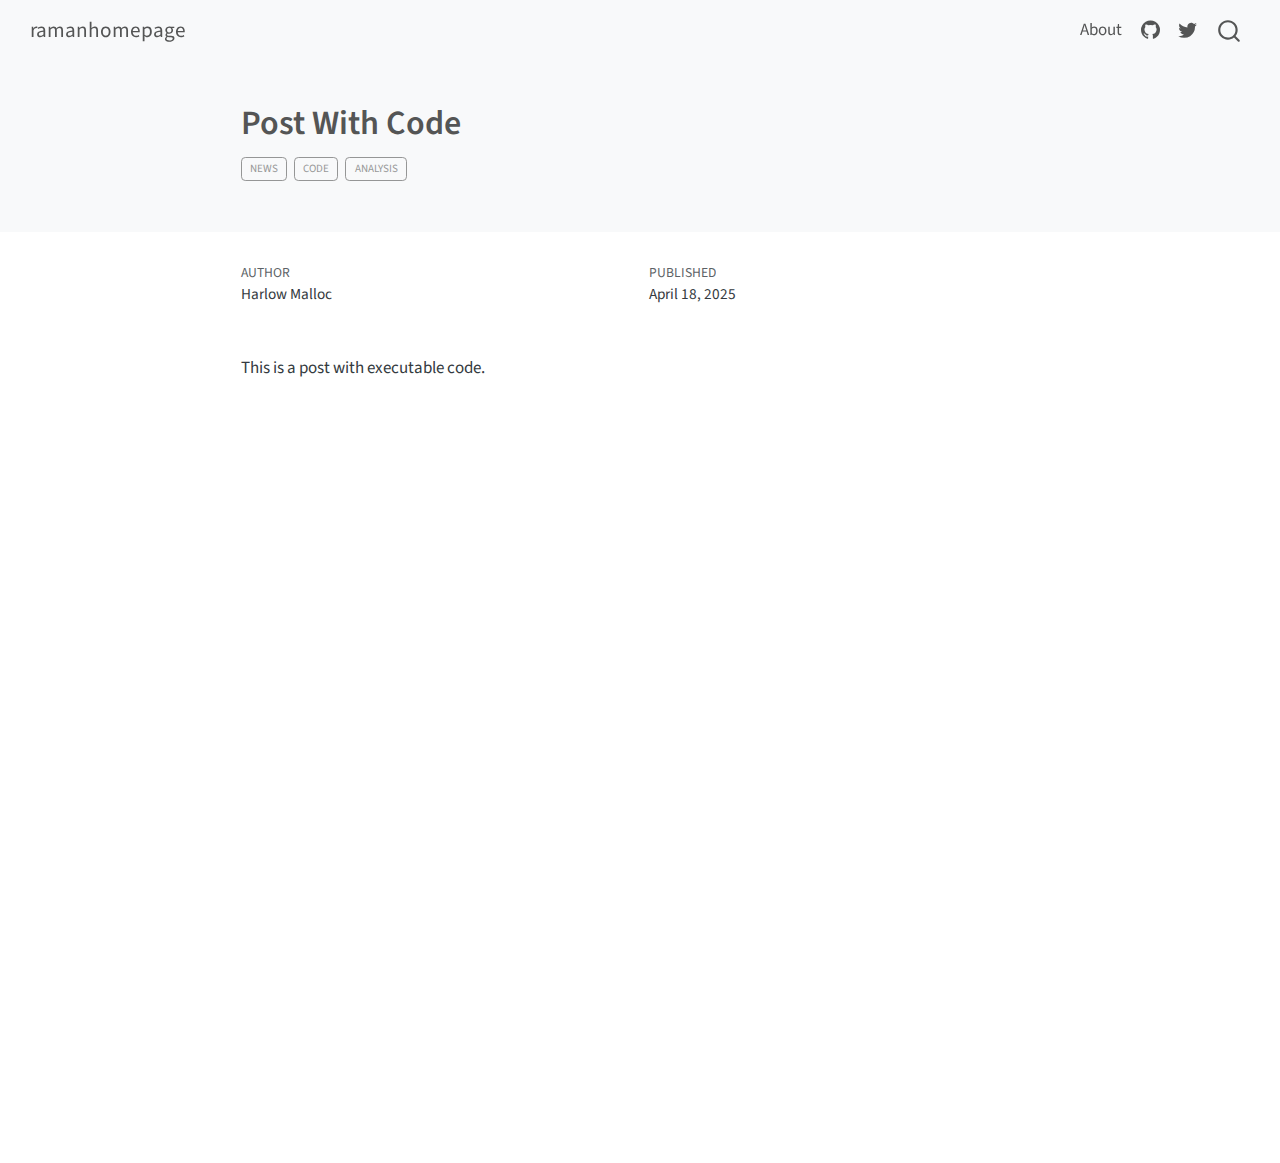
==== posts/post-with-code/index.html @ 2f2f5ff0 "Built site for gh-pages" ====
<!DOCTYPE html>
<html xmlns="http://www.w3.org/1999/xhtml" lang="en" xml:lang="en"><head>

<meta charset="utf-8">
<meta name="generator" content="quarto-1.7.26">

<meta name="viewport" content="width=device-width, initial-scale=1.0, user-scalable=yes">

<meta name="author" content="Harlow Malloc">
<meta name="dcterms.date" content="2025-04-18">

<title>Post With Code – ramanhomepage</title>
<style>
code{white-space: pre-wrap;}
span.smallcaps{font-variant: small-caps;}
div.columns{display: flex; gap: min(4vw, 1.5em);}
div.column{flex: auto; overflow-x: auto;}
div.hanging-indent{margin-left: 1.5em; text-indent: -1.5em;}
ul.task-list{list-style: none;}
ul.task-list li input[type="checkbox"] {
  width: 0.8em;
  margin: 0 0.8em 0.2em -1em; /* quarto-specific, see https://github.com/quarto-dev/quarto-cli/issues/4556 */ 
  vertical-align: middle;
}
</style>


<script src="../../site_libs/quarto-nav/quarto-nav.js"></script>
<script src="../../site_libs/quarto-nav/headroom.min.js"></script>
<script src="../../site_libs/clipboard/clipboard.min.js"></script>
<script src="../../site_libs/quarto-search/autocomplete.umd.js"></script>
<script src="../../site_libs/quarto-search/fuse.min.js"></script>
<script src="../../site_libs/quarto-search/quarto-search.js"></script>
<meta name="quarto:offset" content="../../">
<script src="../../site_libs/quarto-html/quarto.js" type="module"></script>
<script src="../../site_libs/quarto-html/tabsets/tabsets.js" type="module"></script>
<script src="../../site_libs/quarto-html/popper.min.js"></script>
<script src="../../site_libs/quarto-html/tippy.umd.min.js"></script>
<script src="../../site_libs/quarto-html/anchor.min.js"></script>
<link href="../../site_libs/quarto-html/tippy.css" rel="stylesheet">
<link href="../../site_libs/quarto-html/quarto-syntax-highlighting-53f539a478d6ecd1be31ce9fd30fd81c.css" rel="stylesheet" id="quarto-text-highlighting-styles">
<script src="../../site_libs/bootstrap/bootstrap.min.js"></script>
<link href="../../site_libs/bootstrap/bootstrap-icons.css" rel="stylesheet">
<link href="../../site_libs/bootstrap/bootstrap-dfb324f25d9b1687192fa8be62ac8f9c.min.css" rel="stylesheet" append-hash="true" id="quarto-bootstrap" data-mode="light">
<script id="quarto-search-options" type="application/json">{
  "location": "navbar",
  "copy-button": false,
  "collapse-after": 3,
  "panel-placement": "end",
  "type": "overlay",
  "limit": 50,
  "keyboard-shortcut": [
    "f",
    "/",
    "s"
  ],
  "show-item-context": false,
  "language": {
    "search-no-results-text": "No results",
    "search-matching-documents-text": "matching documents",
    "search-copy-link-title": "Copy link to search",
    "search-hide-matches-text": "Hide additional matches",
    "search-more-match-text": "more match in this document",
    "search-more-matches-text": "more matches in this document",
    "search-clear-button-title": "Clear",
    "search-text-placeholder": "",
    "search-detached-cancel-button-title": "Cancel",
    "search-submit-button-title": "Submit",
    "search-label": "Search"
  }
}</script>


<link rel="stylesheet" href="../../styles.css">
</head>

<body class="nav-fixed fullcontent quarto-light">

<div id="quarto-search-results"></div>
  <header id="quarto-header" class="headroom fixed-top quarto-banner">
    <nav class="navbar navbar-expand-lg " data-bs-theme="dark">
      <div class="navbar-container container-fluid">
      <div class="navbar-brand-container mx-auto">
    <a class="navbar-brand" href="../../index.html">
    <span class="navbar-title">ramanhomepage</span>
    </a>
  </div>
            <div id="quarto-search" class="" title="Search"></div>
          <button class="navbar-toggler" type="button" data-bs-toggle="collapse" data-bs-target="#navbarCollapse" aria-controls="navbarCollapse" role="menu" aria-expanded="false" aria-label="Toggle navigation" onclick="if (window.quartoToggleHeadroom) { window.quartoToggleHeadroom(); }">
  <span class="navbar-toggler-icon"></span>
</button>
          <div class="collapse navbar-collapse" id="navbarCollapse">
            <ul class="navbar-nav navbar-nav-scroll ms-auto">
  <li class="nav-item">
    <a class="nav-link" href="../../about.html"> 
<span class="menu-text">About</span></a>
  </li>  
  <li class="nav-item compact">
    <a class="nav-link" href="https://github.com/kanaaraman"> <i class="bi bi-github" role="img">
</i> 
<span class="menu-text"></span></a>
  </li>  
  <li class="nav-item compact">
    <a class="nav-link" href="https://twitter.com"> <i class="bi bi-twitter" role="img">
</i> 
<span class="menu-text"></span></a>
  </li>  
</ul>
          </div> <!-- /navcollapse -->
            <div class="quarto-navbar-tools">
</div>
      </div> <!-- /container-fluid -->
    </nav>
</header>
<!-- content -->
<header id="title-block-header" class="quarto-title-block default page-columns page-full">
  <div class="quarto-title-banner page-columns page-full">
    <div class="quarto-title column-body">
      <h1 class="title">Post With Code</h1>
                                <div class="quarto-categories">
                <div class="quarto-category">news</div>
                <div class="quarto-category">code</div>
                <div class="quarto-category">analysis</div>
              </div>
                  </div>
  </div>
    
  
  <div class="quarto-title-meta">

      <div>
      <div class="quarto-title-meta-heading">Author</div>
      <div class="quarto-title-meta-contents">
               <p>Harlow Malloc </p>
            </div>
    </div>
      
      <div>
      <div class="quarto-title-meta-heading">Published</div>
      <div class="quarto-title-meta-contents">
        <p class="date">April 18, 2025</p>
      </div>
    </div>
    
      
    </div>
    
  
  </header><div id="quarto-content" class="quarto-container page-columns page-rows-contents page-layout-article page-navbar">
<!-- sidebar -->
<!-- margin-sidebar -->
    
<!-- main -->
<main class="content quarto-banner-title-block" id="quarto-document-content">





<p>This is a post with executable code.</p>



</main> <!-- /main -->
<script id="quarto-html-after-body" type="application/javascript">
  window.document.addEventListener("DOMContentLoaded", function (event) {
    const icon = "";
    const anchorJS = new window.AnchorJS();
    anchorJS.options = {
      placement: 'right',
      icon: icon
    };
    anchorJS.add('.anchored');
    const isCodeAnnotation = (el) => {
      for (const clz of el.classList) {
        if (clz.startsWith('code-annotation-')) {                     
          return true;
        }
      }
      return false;
    }
    const onCopySuccess = function(e) {
      // button target
      const button = e.trigger;
      // don't keep focus
      button.blur();
      // flash "checked"
      button.classList.add('code-copy-button-checked');
      var currentTitle = button.getAttribute("title");
      button.setAttribute("title", "Copied!");
      let tooltip;
      if (window.bootstrap) {
        button.setAttribute("data-bs-toggle", "tooltip");
        button.setAttribute("data-bs-placement", "left");
        button.setAttribute("data-bs-title", "Copied!");
        tooltip = new bootstrap.Tooltip(button, 
          { trigger: "manual", 
            customClass: "code-copy-button-tooltip",
            offset: [0, -8]});
        tooltip.show();    
      }
      setTimeout(function() {
        if (tooltip) {
          tooltip.hide();
          button.removeAttribute("data-bs-title");
          button.removeAttribute("data-bs-toggle");
          button.removeAttribute("data-bs-placement");
        }
        button.setAttribute("title", currentTitle);
        button.classList.remove('code-copy-button-checked');
      }, 1000);
      // clear code selection
      e.clearSelection();
    }
    const getTextToCopy = function(trigger) {
        const codeEl = trigger.previousElementSibling.cloneNode(true);
        for (const childEl of codeEl.children) {
          if (isCodeAnnotation(childEl)) {
            childEl.remove();
          }
        }
        return codeEl.innerText;
    }
    const clipboard = new window.ClipboardJS('.code-copy-button:not([data-in-quarto-modal])', {
      text: getTextToCopy
    });
    clipboard.on('success', onCopySuccess);
    if (window.document.getElementById('quarto-embedded-source-code-modal')) {
      const clipboardModal = new window.ClipboardJS('.code-copy-button[data-in-quarto-modal]', {
        text: getTextToCopy,
        container: window.document.getElementById('quarto-embedded-source-code-modal')
      });
      clipboardModal.on('success', onCopySuccess);
    }
      var localhostRegex = new RegExp(/^(?:http|https):\/\/localhost\:?[0-9]*\//);
      var mailtoRegex = new RegExp(/^mailto:/);
        var filterRegex = new RegExp("https:\/\/kanaaraman\.github\.io\/");
      var isInternal = (href) => {
          return filterRegex.test(href) || localhostRegex.test(href) || mailtoRegex.test(href);
      }
      // Inspect non-navigation links and adorn them if external
     var links = window.document.querySelectorAll('a[href]:not(.nav-link):not(.navbar-brand):not(.toc-action):not(.sidebar-link):not(.sidebar-item-toggle):not(.pagination-link):not(.no-external):not([aria-hidden]):not(.dropdown-item):not(.quarto-navigation-tool):not(.about-link)');
      for (var i=0; i<links.length; i++) {
        const link = links[i];
        if (!isInternal(link.href)) {
          // undo the damage that might have been done by quarto-nav.js in the case of
          // links that we want to consider external
          if (link.dataset.originalHref !== undefined) {
            link.href = link.dataset.originalHref;
          }
        }
      }
    function tippyHover(el, contentFn, onTriggerFn, onUntriggerFn) {
      const config = {
        allowHTML: true,
        maxWidth: 500,
        delay: 100,
        arrow: false,
        appendTo: function(el) {
            return el.parentElement;
        },
        interactive: true,
        interactiveBorder: 10,
        theme: 'quarto',
        placement: 'bottom-start',
      };
      if (contentFn) {
        config.content = contentFn;
      }
      if (onTriggerFn) {
        config.onTrigger = onTriggerFn;
      }
      if (onUntriggerFn) {
        config.onUntrigger = onUntriggerFn;
      }
      window.tippy(el, config); 
    }
    const noterefs = window.document.querySelectorAll('a[role="doc-noteref"]');
    for (var i=0; i<noterefs.length; i++) {
      const ref = noterefs[i];
      tippyHover(ref, function() {
        // use id or data attribute instead here
        let href = ref.getAttribute('data-footnote-href') || ref.getAttribute('href');
        try { href = new URL(href).hash; } catch {}
        const id = href.replace(/^#\/?/, "");
        const note = window.document.getElementById(id);
        if (note) {
          return note.innerHTML;
        } else {
          return "";
        }
      });
    }
    const xrefs = window.document.querySelectorAll('a.quarto-xref');
    const processXRef = (id, note) => {
      // Strip column container classes
      const stripColumnClz = (el) => {
        el.classList.remove("page-full", "page-columns");
        if (el.children) {
          for (const child of el.children) {
            stripColumnClz(child);
          }
        }
      }
      stripColumnClz(note)
      if (id === null || id.startsWith('sec-')) {
        // Special case sections, only their first couple elements
        const container = document.createElement("div");
        if (note.children && note.children.length > 2) {
          container.appendChild(note.children[0].cloneNode(true));
          for (let i = 1; i < note.children.length; i++) {
            const child = note.children[i];
            if (child.tagName === "P" && child.innerText === "") {
              continue;
            } else {
              container.appendChild(child.cloneNode(true));
              break;
            }
          }
          if (window.Quarto?.typesetMath) {
            window.Quarto.typesetMath(container);
          }
          return container.innerHTML
        } else {
          if (window.Quarto?.typesetMath) {
            window.Quarto.typesetMath(note);
          }
          return note.innerHTML;
        }
      } else {
        // Remove any anchor links if they are present
        const anchorLink = note.querySelector('a.anchorjs-link');
        if (anchorLink) {
          anchorLink.remove();
        }
        if (window.Quarto?.typesetMath) {
          window.Quarto.typesetMath(note);
        }
        if (note.classList.contains("callout")) {
          return note.outerHTML;
        } else {
          return note.innerHTML;
        }
      }
    }
    for (var i=0; i<xrefs.length; i++) {
      const xref = xrefs[i];
      tippyHover(xref, undefined, function(instance) {
        instance.disable();
        let url = xref.getAttribute('href');
        let hash = undefined; 
        if (url.startsWith('#')) {
          hash = url;
        } else {
          try { hash = new URL(url).hash; } catch {}
        }
        if (hash) {
          const id = hash.replace(/^#\/?/, "");
          const note = window.document.getElementById(id);
          if (note !== null) {
            try {
              const html = processXRef(id, note.cloneNode(true));
              instance.setContent(html);
            } finally {
              instance.enable();
              instance.show();
            }
          } else {
            // See if we can fetch this
            fetch(url.split('#')[0])
            .then(res => res.text())
            .then(html => {
              const parser = new DOMParser();
              const htmlDoc = parser.parseFromString(html, "text/html");
              const note = htmlDoc.getElementById(id);
              if (note !== null) {
                const html = processXRef(id, note);
                instance.setContent(html);
              } 
            }).finally(() => {
              instance.enable();
              instance.show();
            });
          }
        } else {
          // See if we can fetch a full url (with no hash to target)
          // This is a special case and we should probably do some content thinning / targeting
          fetch(url)
          .then(res => res.text())
          .then(html => {
            const parser = new DOMParser();
            const htmlDoc = parser.parseFromString(html, "text/html");
            const note = htmlDoc.querySelector('main.content');
            if (note !== null) {
              // This should only happen for chapter cross references
              // (since there is no id in the URL)
              // remove the first header
              if (note.children.length > 0 && note.children[0].tagName === "HEADER") {
                note.children[0].remove();
              }
              const html = processXRef(null, note);
              instance.setContent(html);
            } 
          }).finally(() => {
            instance.enable();
            instance.show();
          });
        }
      }, function(instance) {
      });
    }
        let selectedAnnoteEl;
        const selectorForAnnotation = ( cell, annotation) => {
          let cellAttr = 'data-code-cell="' + cell + '"';
          let lineAttr = 'data-code-annotation="' +  annotation + '"';
          const selector = 'span[' + cellAttr + '][' + lineAttr + ']';
          return selector;
        }
        const selectCodeLines = (annoteEl) => {
          const doc = window.document;
          const targetCell = annoteEl.getAttribute("data-target-cell");
          const targetAnnotation = annoteEl.getAttribute("data-target-annotation");
          const annoteSpan = window.document.querySelector(selectorForAnnotation(targetCell, targetAnnotation));
          const lines = annoteSpan.getAttribute("data-code-lines").split(",");
          const lineIds = lines.map((line) => {
            return targetCell + "-" + line;
          })
          let top = null;
          let height = null;
          let parent = null;
          if (lineIds.length > 0) {
              //compute the position of the single el (top and bottom and make a div)
              const el = window.document.getElementById(lineIds[0]);
              top = el.offsetTop;
              height = el.offsetHeight;
              parent = el.parentElement.parentElement;
            if (lineIds.length > 1) {
              const lastEl = window.document.getElementById(lineIds[lineIds.length - 1]);
              const bottom = lastEl.offsetTop + lastEl.offsetHeight;
              height = bottom - top;
            }
            if (top !== null && height !== null && parent !== null) {
              // cook up a div (if necessary) and position it 
              let div = window.document.getElementById("code-annotation-line-highlight");
              if (div === null) {
                div = window.document.createElement("div");
                div.setAttribute("id", "code-annotation-line-highlight");
                div.style.position = 'absolute';
                parent.appendChild(div);
              }
              div.style.top = top - 2 + "px";
              div.style.height = height + 4 + "px";
              div.style.left = 0;
              let gutterDiv = window.document.getElementById("code-annotation-line-highlight-gutter");
              if (gutterDiv === null) {
                gutterDiv = window.document.createElement("div");
                gutterDiv.setAttribute("id", "code-annotation-line-highlight-gutter");
                gutterDiv.style.position = 'absolute';
                const codeCell = window.document.getElementById(targetCell);
                const gutter = codeCell.querySelector('.code-annotation-gutter');
                gutter.appendChild(gutterDiv);
              }
              gutterDiv.style.top = top - 2 + "px";
              gutterDiv.style.height = height + 4 + "px";
            }
            selectedAnnoteEl = annoteEl;
          }
        };
        const unselectCodeLines = () => {
          const elementsIds = ["code-annotation-line-highlight", "code-annotation-line-highlight-gutter"];
          elementsIds.forEach((elId) => {
            const div = window.document.getElementById(elId);
            if (div) {
              div.remove();
            }
          });
          selectedAnnoteEl = undefined;
        };
          // Handle positioning of the toggle
      window.addEventListener(
        "resize",
        throttle(() => {
          elRect = undefined;
          if (selectedAnnoteEl) {
            selectCodeLines(selectedAnnoteEl);
          }
        }, 10)
      );
      function throttle(fn, ms) {
      let throttle = false;
      let timer;
        return (...args) => {
          if(!throttle) { // first call gets through
              fn.apply(this, args);
              throttle = true;
          } else { // all the others get throttled
              if(timer) clearTimeout(timer); // cancel #2
              timer = setTimeout(() => {
                fn.apply(this, args);
                timer = throttle = false;
              }, ms);
          }
        };
      }
        // Attach click handler to the DT
        const annoteDls = window.document.querySelectorAll('dt[data-target-cell]');
        for (const annoteDlNode of annoteDls) {
          annoteDlNode.addEventListener('click', (event) => {
            const clickedEl = event.target;
            if (clickedEl !== selectedAnnoteEl) {
              unselectCodeLines();
              const activeEl = window.document.querySelector('dt[data-target-cell].code-annotation-active');
              if (activeEl) {
                activeEl.classList.remove('code-annotation-active');
              }
              selectCodeLines(clickedEl);
              clickedEl.classList.add('code-annotation-active');
            } else {
              // Unselect the line
              unselectCodeLines();
              clickedEl.classList.remove('code-annotation-active');
            }
          });
        }
    const findCites = (el) => {
      const parentEl = el.parentElement;
      if (parentEl) {
        const cites = parentEl.dataset.cites;
        if (cites) {
          return {
            el,
            cites: cites.split(' ')
          };
        } else {
          return findCites(el.parentElement)
        }
      } else {
        return undefined;
      }
    };
    var bibliorefs = window.document.querySelectorAll('a[role="doc-biblioref"]');
    for (var i=0; i<bibliorefs.length; i++) {
      const ref = bibliorefs[i];
      const citeInfo = findCites(ref);
      if (citeInfo) {
        tippyHover(citeInfo.el, function() {
          var popup = window.document.createElement('div');
          citeInfo.cites.forEach(function(cite) {
            var citeDiv = window.document.createElement('div');
            citeDiv.classList.add('hanging-indent');
            citeDiv.classList.add('csl-entry');
            var biblioDiv = window.document.getElementById('ref-' + cite);
            if (biblioDiv) {
              citeDiv.innerHTML = biblioDiv.innerHTML;
            }
            popup.appendChild(citeDiv);
          });
          return popup.innerHTML;
        });
      }
    }
  });
  </script>
</div> <!-- /content -->




</body></html>
---- site_libs/quarto-html/tippy.css ----
.tippy-box[data-animation=fade][data-state=hidden]{opacity:0}[data-tippy-root]{max-width:calc(100vw - 10px)}.tippy-box{position:relative;background-color:#333;color:#fff;border-radius:4px;font-size:14px;line-height:1.4;white-space:normal;outline:0;transition-property:transform,visibility,opacity}.tippy-box[data-placement^=top]>.tippy-arrow{bottom:0}.tippy-box[data-placement^=top]>.tippy-arrow:before{bottom:-7px;left:0;border-width:8px 8px 0;border-top-color:initial;transform-origin:center top}.tippy-box[data-placement^=bottom]>.tippy-arrow{top:0}.tippy-box[data-placement^=bottom]>.tippy-arrow:before{top:-7px;left:0;border-width:0 8px 8px;border-bottom-color:initial;transform-origin:center bottom}.tippy-box[data-placement^=left]>.tippy-arrow{right:0}.tippy-box[data-placement^=left]>.tippy-arrow:before{border-width:8px 0 8px 8px;border-left-color:initial;right:-7px;transform-origin:center left}.tippy-box[data-placement^=right]>.tippy-arrow{left:0}.tippy-box[data-placement^=right]>.tippy-arrow:before{left:-7px;border-width:8px 8px 8px 0;border-right-color:initial;transform-origin:center right}.tippy-box[data-inertia][data-state=visible]{transition-timing-function:cubic-bezier(.54,1.5,.38,1.11)}.tippy-arrow{width:16px;height:16px;color:#333}.tippy-arrow:before{content:"";position:absolute;border-color:transparent;border-style:solid}.tippy-content{position:relative;padding:5px 9px;z-index:1}
---- site_libs/quarto-html/quarto-syntax-highlighting-53f539a478d6ecd1be31ce9fd30fd81c.css ----
/* quarto syntax highlight colors */
:root {
  --quarto-hl-ot-color: #003B4F;
  --quarto-hl-at-color: #657422;
  --quarto-hl-ss-color: #20794D;
  --quarto-hl-an-color: #5E5E5E;
  --quarto-hl-fu-color: #4758AB;
  --quarto-hl-st-color: #20794D;
  --quarto-hl-cf-color: #003B4F;
  --quarto-hl-op-color: #5E5E5E;
  --quarto-hl-er-color: #AD0000;
  --quarto-hl-bn-color: #AD0000;
  --quarto-hl-al-color: #AD0000;
  --quarto-hl-va-color: #111111;
  --quarto-hl-bu-color: inherit;
  --quarto-hl-ex-color: inherit;
  --quarto-hl-pp-color: #AD0000;
  --quarto-hl-in-color: #5E5E5E;
  --quarto-hl-vs-color: #20794D;
  --quarto-hl-wa-color: #5E5E5E;
  --quarto-hl-do-color: #5E5E5E;
  --quarto-hl-im-color: #00769E;
  --quarto-hl-ch-color: #20794D;
  --quarto-hl-dt-color: #AD0000;
  --quarto-hl-fl-color: #AD0000;
  --quarto-hl-co-color: #5E5E5E;
  --quarto-hl-cv-color: #5E5E5E;
  --quarto-hl-cn-color: #8f5902;
  --quarto-hl-sc-color: #5E5E5E;
  --quarto-hl-dv-color: #AD0000;
  --quarto-hl-kw-color: #003B4F;
}

/* other quarto variables */
:root {
  --quarto-font-monospace: SFMono-Regular, Menlo, Monaco, Consolas, "Liberation Mono", "Courier New", monospace;
}

/* syntax highlight based on Pandoc's rules */
pre > code.sourceCode > span {
  color: #003B4F;
}

code.sourceCode > span {
  color: #003B4F;
}

div.sourceCode,
div.sourceCode pre.sourceCode {
  color: #003B4F;
}

/* Normal */
code span {
  color: #003B4F;
}

/* Alert */
code span.al {
  color: #AD0000;
  font-style: inherit;
}

/* Annotation */
code span.an {
  color: #5E5E5E;
  font-style: inherit;
}

/* Attribute */
code span.at {
  color: #657422;
  font-style: inherit;
}

/* BaseN */
code span.bn {
  color: #AD0000;
  font-style: inherit;
}

/* BuiltIn */
code span.bu {
  font-style: inherit;
}

/* ControlFlow */
code span.cf {
  color: #003B4F;
  font-weight: bold;
  font-style: inherit;
}

/* Char */
code span.ch {
  color: #20794D;
  font-style: inherit;
}

/* Constant */
code span.cn {
  color: #8f5902;
  font-style: inherit;
}

/* Comment */
code span.co {
  color: #5E5E5E;
  font-style: inherit;
}

/* CommentVar */
code span.cv {
  color: #5E5E5E;
  font-style: italic;
}

/* Documentation */
code span.do {
  color: #5E5E5E;
  font-style: italic;
}

/* DataType */
code span.dt {
  color: #AD0000;
  font-style: inherit;
}

/* DecVal */
code span.dv {
  color: #AD0000;
  font-style: inherit;
}

/* Error */
code span.er {
  color: #AD0000;
  font-style: inherit;
}

/* Extension */
code span.ex {
  font-style: inherit;
}

/* Float */
code span.fl {
  color: #AD0000;
  font-style: inherit;
}

/* Function */
code span.fu {
  color: #4758AB;
  font-style: inherit;
}

/* Import */
code span.im {
  color: #00769E;
  font-style: inherit;
}

/* Information */
code span.in {
  color: #5E5E5E;
  font-style: inherit;
}

/* Keyword */
code span.kw {
  color: #003B4F;
  font-weight: bold;
  font-style: inherit;
}

/* Operator */
code span.op {
  color: #5E5E5E;
  font-style: inherit;
}

/* Other */
code span.ot {
  color: #003B4F;
  font-style: inherit;
}

/* Preprocessor */
code span.pp {
  color: #AD0000;
  font-style: inherit;
}

/* SpecialChar */
code span.sc {
  color: #5E5E5E;
  font-style: inherit;
}

/* SpecialString */
code span.ss {
  color: #20794D;
  font-style: inherit;
}

/* String */
code span.st {
  color: #20794D;
  font-style: inherit;
}

/* Variable */
code span.va {
  color: #111111;
  font-style: inherit;
}

/* VerbatimString */
code span.vs {
  color: #20794D;
  font-style: inherit;
}

/* Warning */
code span.wa {
  color: #5E5E5E;
  font-style: italic;
}

.prevent-inlining {
  content: "</";
}

/*# sourceMappingURL=e773f2f89ab5f3a36531a9dadf45ed43.css.map */
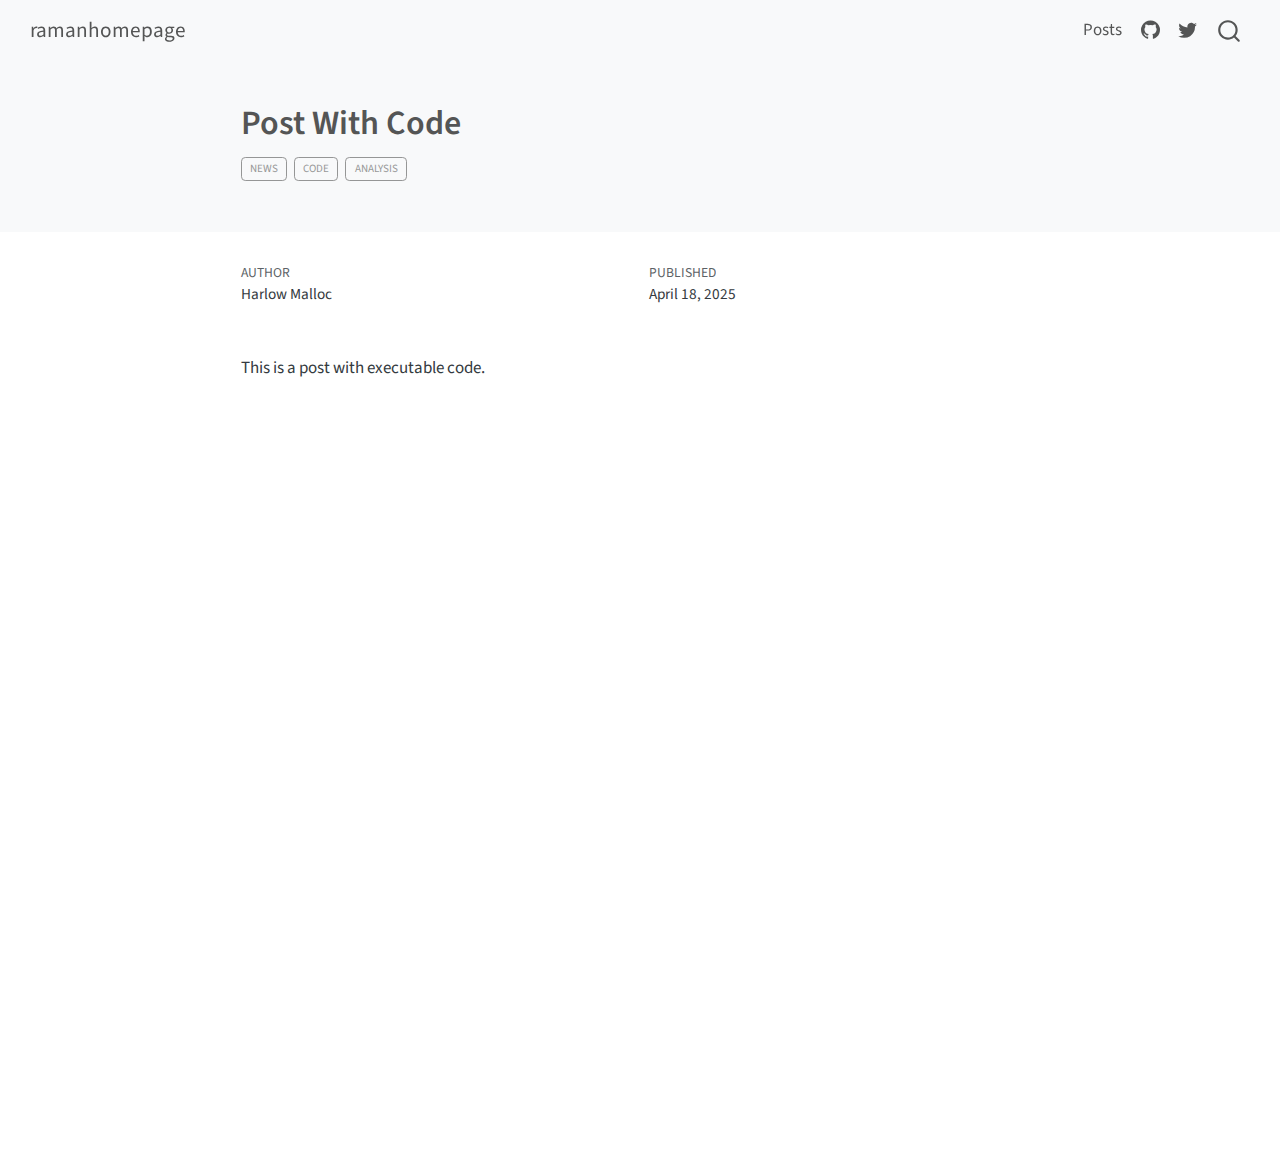
==== commit 947810db: "Built site for gh-pages" ====
--- a/posts/post-with-code/index.html
+++ b/posts/post-with-code/index.html
@@ -92,8 +92,8 @@
           <div class="collapse navbar-collapse" id="navbarCollapse">
             <ul class="navbar-nav navbar-nav-scroll ms-auto">
   <li class="nav-item">
-    <a class="nav-link" href="../../about.html"> 
-<span class="menu-text">About</span></a>
+    <a class="nav-link" href="../../posts.html"> 
+<span class="menu-text">Posts</span></a>
   </li>  
   <li class="nav-item compact">
     <a class="nav-link" href="https://github.com/kanaaraman"> <i class="bi bi-github" role="img">
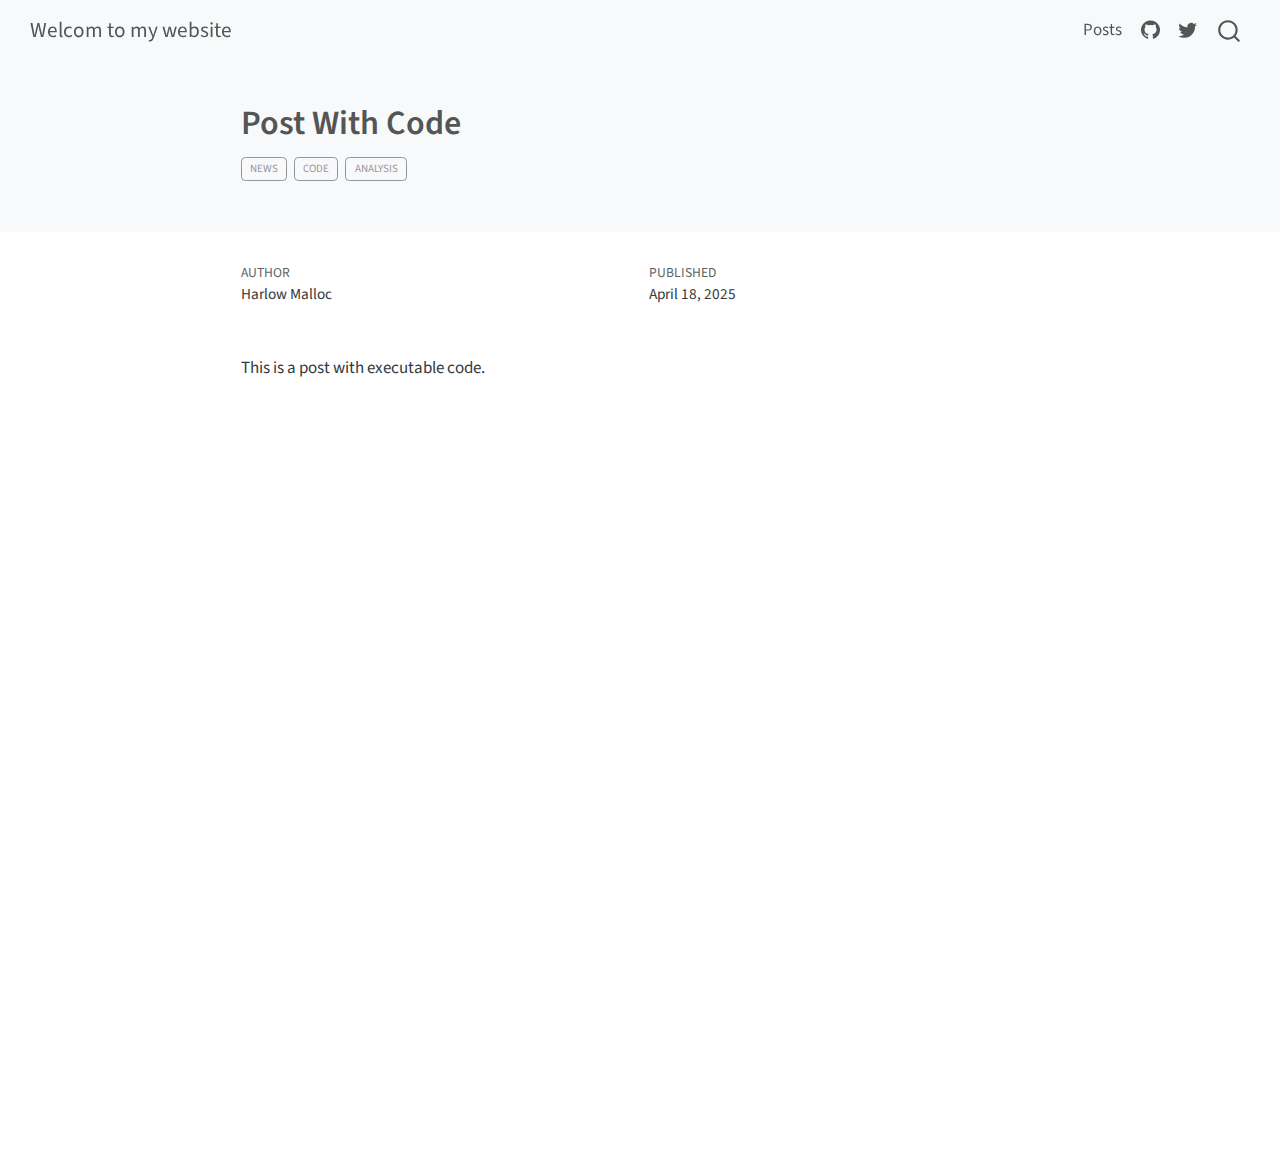
==== commit 3baf3aec: "Built site for gh-pages" ====
--- a/posts/post-with-code/index.html
+++ b/posts/post-with-code/index.html
@@ -9,7 +9,7 @@
 <meta name="author" content="Harlow Malloc">
 <meta name="dcterms.date" content="2025-04-18">
 
-<title>Post With Code – ramanhomepage</title>
+<title>Post With Code – Welcom to my website</title>
 <style>
 code{white-space: pre-wrap;}
 span.smallcaps{font-variant: small-caps;}
@@ -82,7 +82,7 @@
       <div class="navbar-container container-fluid">
       <div class="navbar-brand-container mx-auto">
     <a class="navbar-brand" href="../../index.html">
-    <span class="navbar-title">ramanhomepage</span>
+    <span class="navbar-title">Welcom to my website</span>
     </a>
   </div>
             <div id="quarto-search" class="" title="Search"></div>
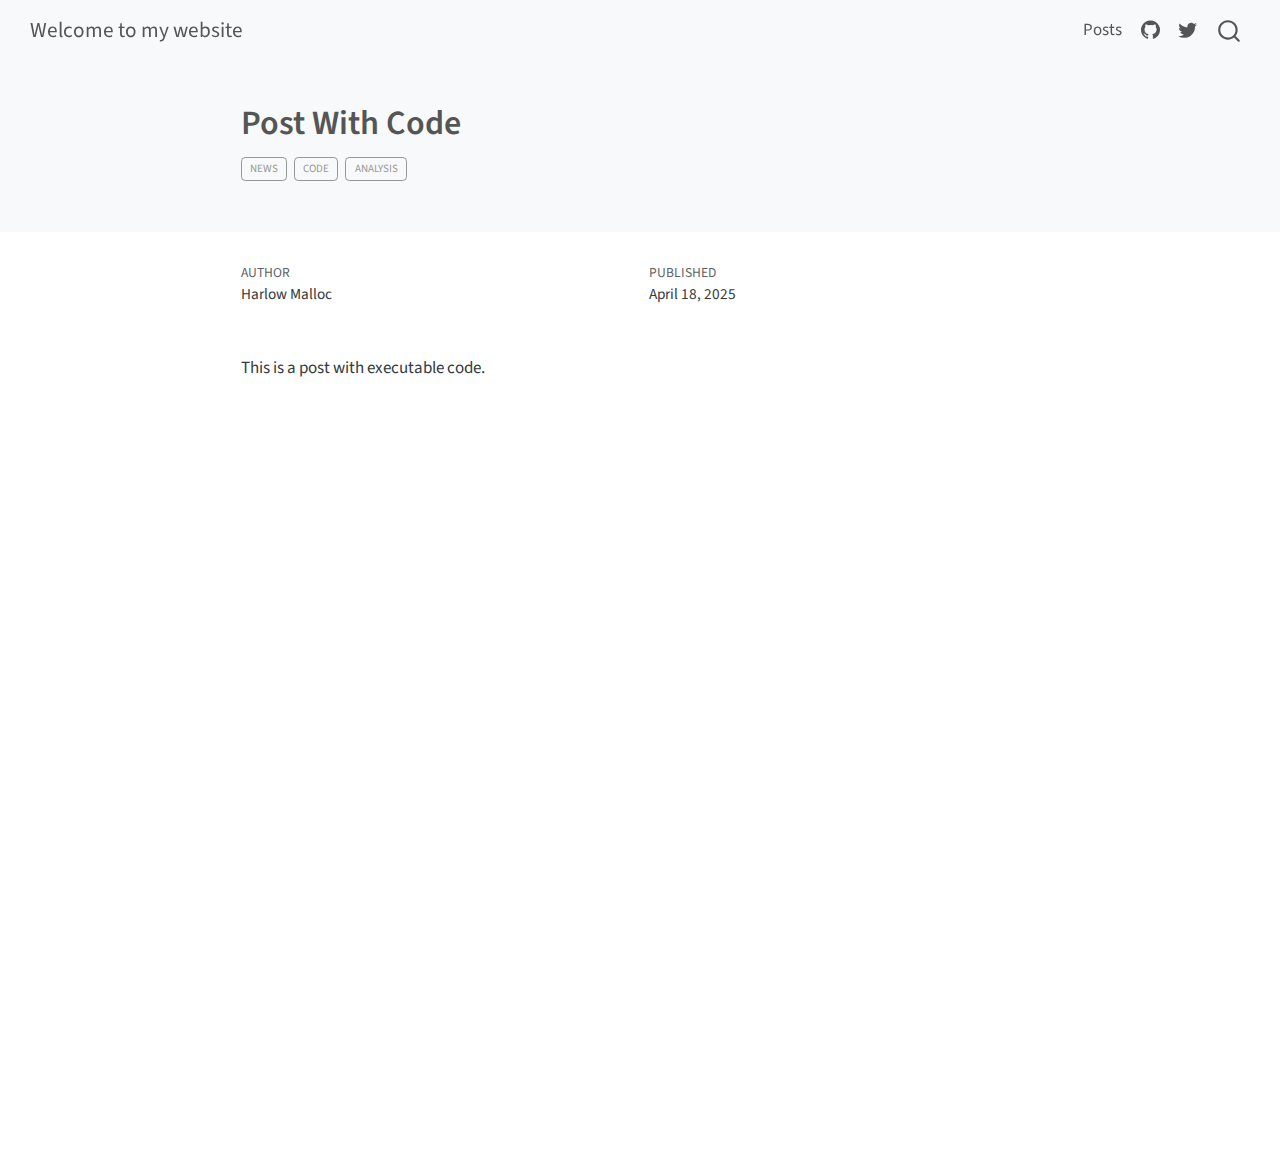
==== commit 8760b1cb: "Built site for gh-pages" ====
--- a/posts/post-with-code/index.html
+++ b/posts/post-with-code/index.html
@@ -9,7 +9,7 @@
 <meta name="author" content="Harlow Malloc">
 <meta name="dcterms.date" content="2025-04-18">
 
-<title>Post With Code – Welcom to my website</title>
+<title>Post With Code – Welcome to my website</title>
 <style>
 code{white-space: pre-wrap;}
 span.smallcaps{font-variant: small-caps;}
@@ -82,7 +82,7 @@
       <div class="navbar-container container-fluid">
       <div class="navbar-brand-container mx-auto">
     <a class="navbar-brand" href="../../index.html">
-    <span class="navbar-title">Welcom to my website</span>
+    <span class="navbar-title">Welcome to my website</span>
     </a>
   </div>
             <div id="quarto-search" class="" title="Search"></div>
